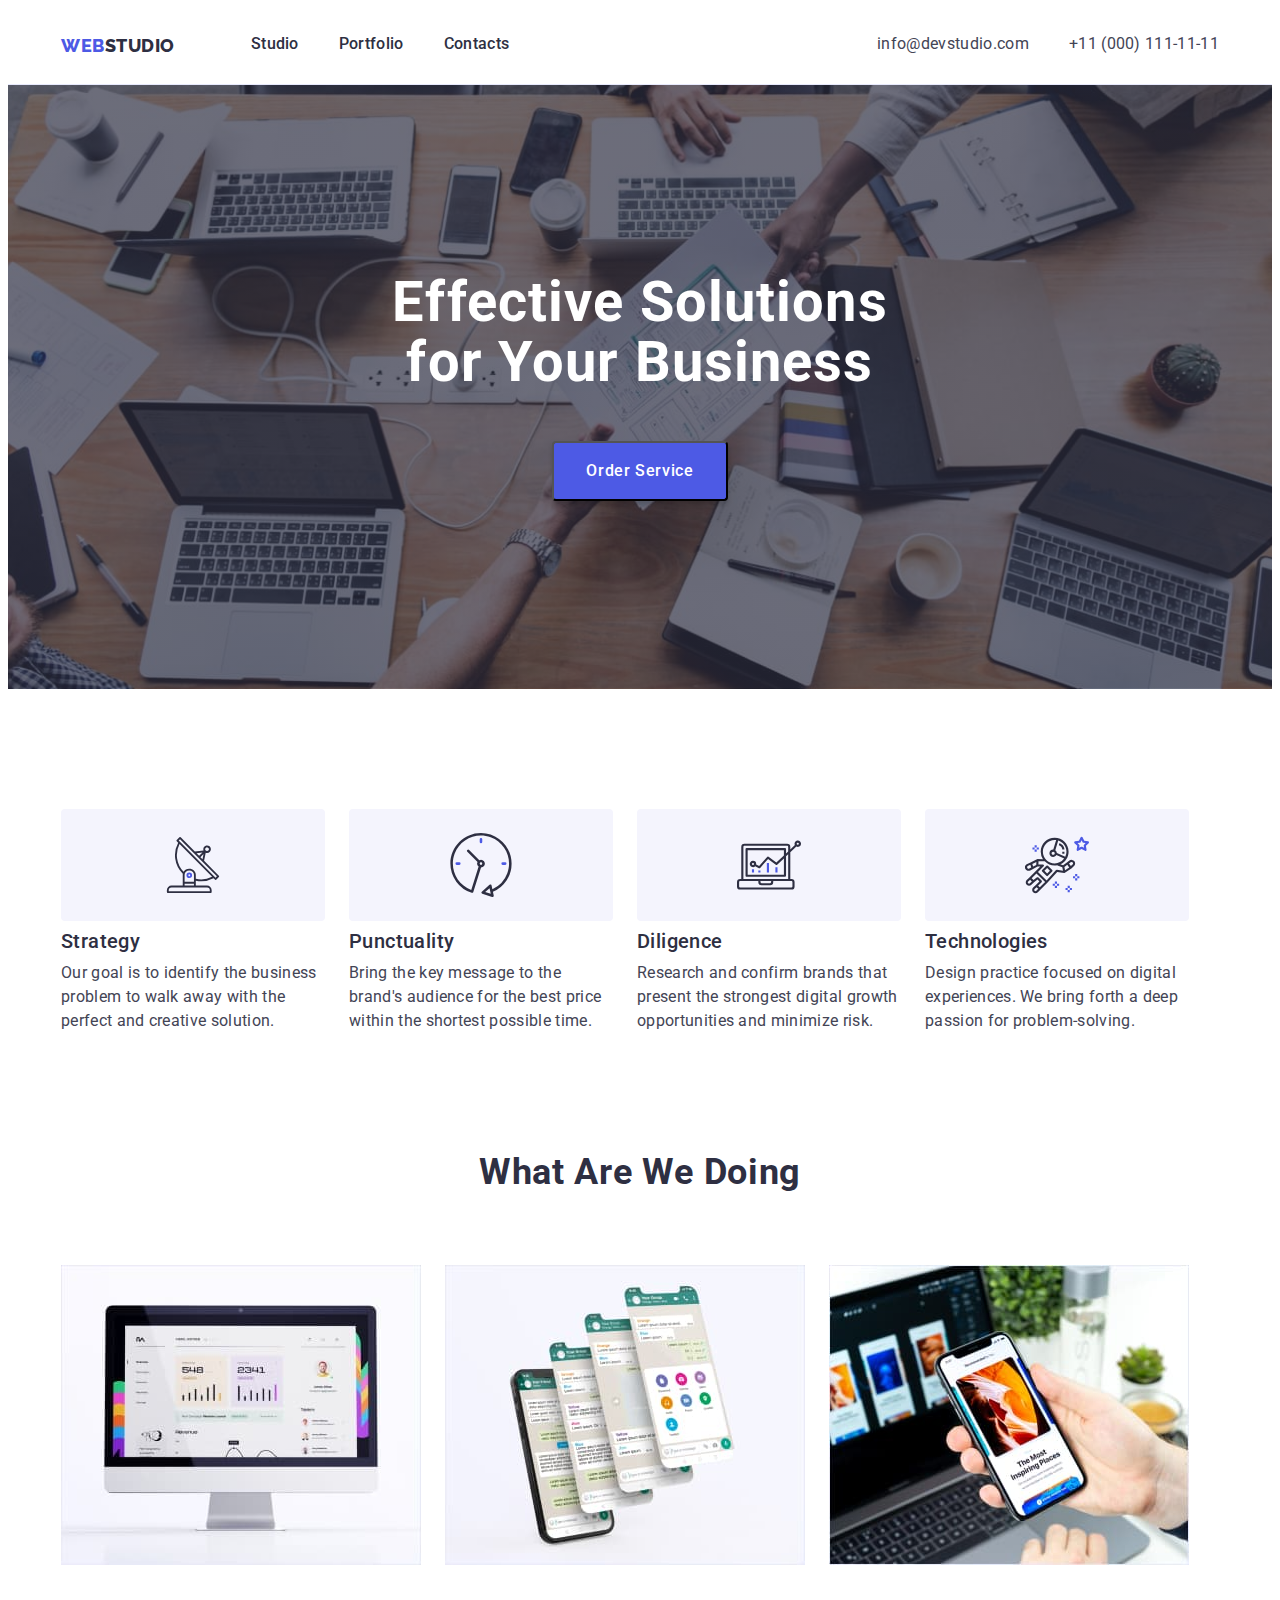
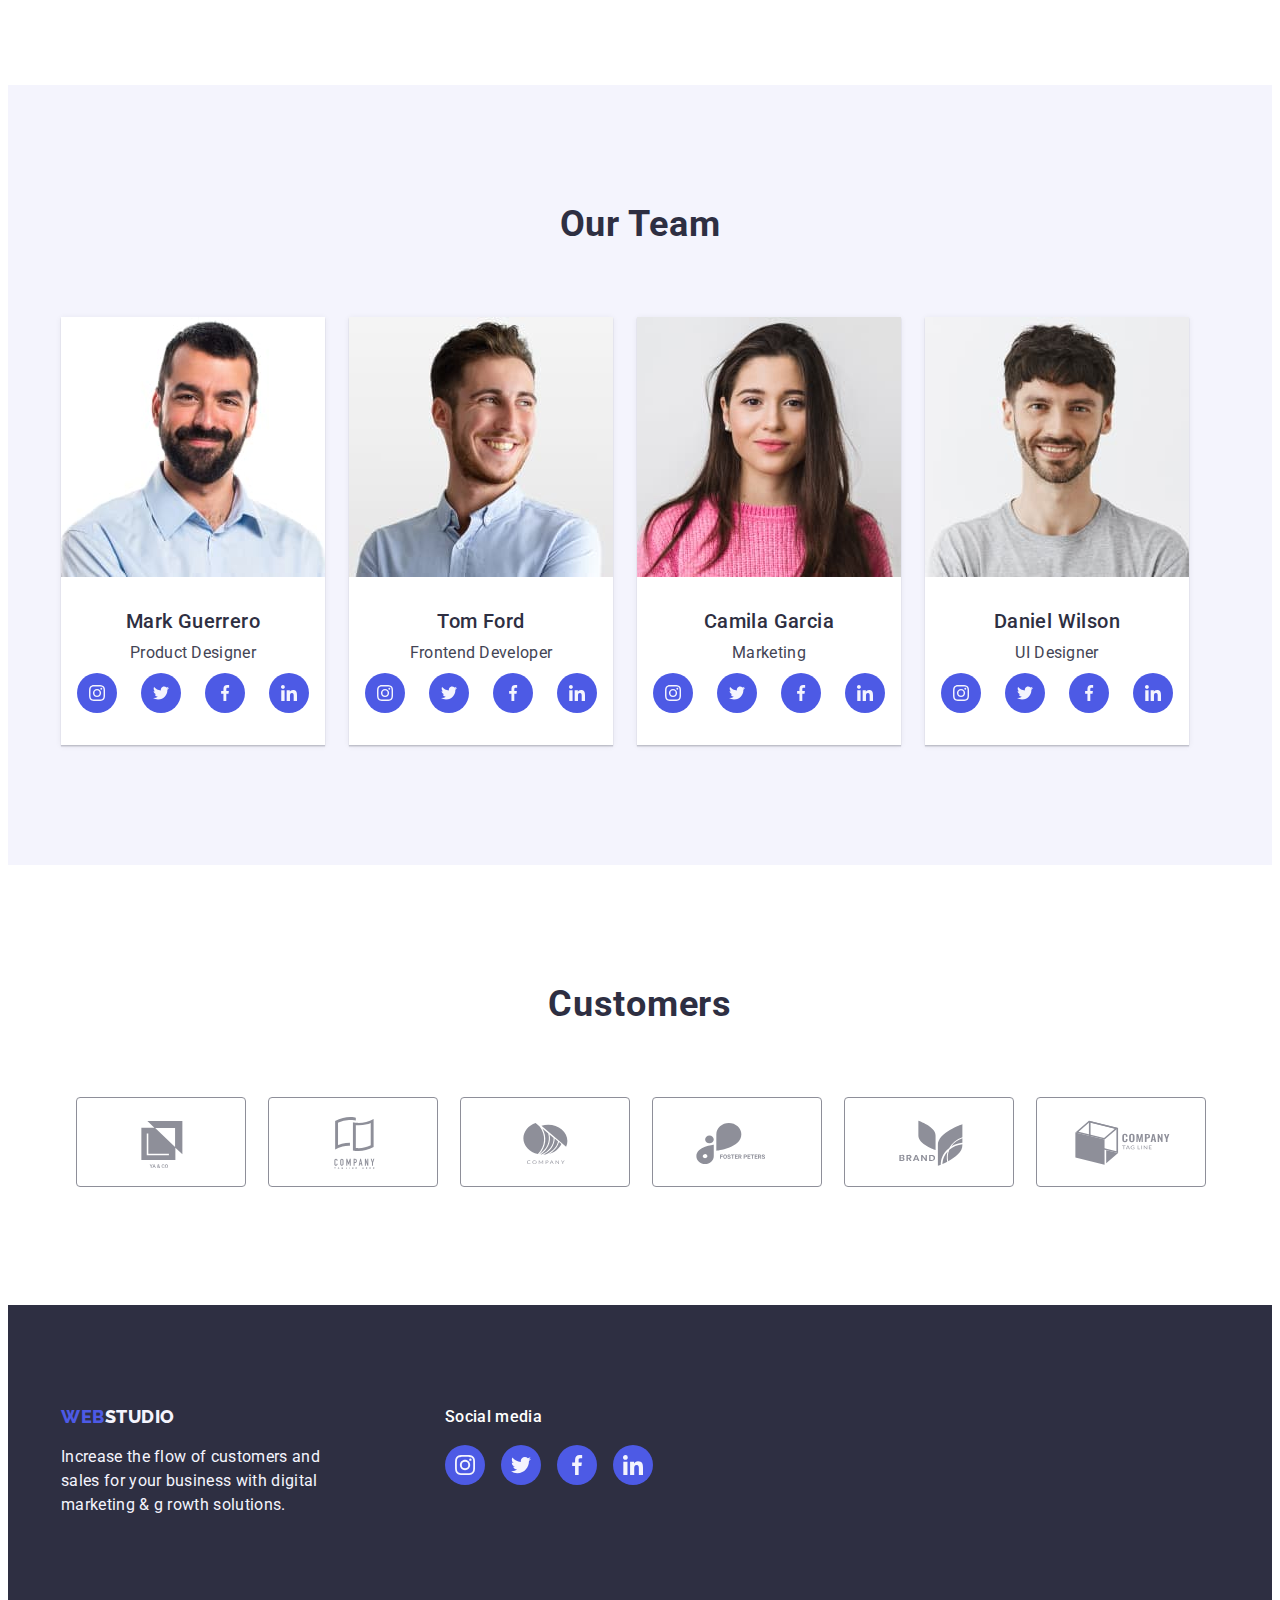
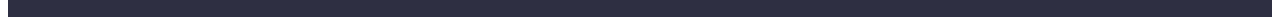
==== index.html @ cb0e9f23 "Initial commit" ====
<!DOCTYPE html>
<html lang="en">
  <head>
    <meta charset="UTF-8" />
    <meta http-equiv="X-UA-Compatible" content="IE=edge" />
    <meta name="viewport" content="width=device-width, initial-scale=1.0" />
    <title>WebStudio</title>
    <link rel="preconnect" href="https://fonts.googleapis.com" />
    <link rel="preconnect" href="https://fonts.gstatic.com" crossorigin />
    <link
      href="https://fonts.googleapis.com/css2?family=Raleway:wght@800&family=Roboto:wght@400;500;700;900&display=swap"
      rel="stylesheet"
    />
    <link
      rel="stylesheet"
      href="https://cdnjs.cloudflare.com/ajax/libs/modern-normalize/1.1.0/modern-normalize.min.css"
      integrity="sha512-wpPYUAdjBVSE4KJnH1VR1HeZfpl1ub8YT/NKx4PuQ5NmX2tKuGu6U/JRp5y+Y8XG2tV+wKQpNHVUX03MfMFn9Q=="
      crossorigin="anonymous"
      referrerpolicy="no-referrer"
    />
    <link rel="stylesheet" href="./css/styles.css" />
  </head>
  <body>
    <!------------------- HEADER ------------------------>

    <header class="header">
      <div class="container header-container">
        <nav class="list header-navigation">
          <a class="logo link header-logo"
            >WEB<span class="header-studio">Studio</span></a
          >
          <ul class="header-list list">
            <li class="header-item">
              <a class="header-link link active-page" href="./index.html"
                >Studio</a
              >
            </li>
            <li class="header-item">
              <a class="header-link link" href="./portfolio.html">Portfolio</a>
            </li>
            <li class="header-item">
              <a class="header-link link" href="">Contacts</a>
            </li>
          </ul>
        </nav>
        <address class="adress">
          <ul class="list header-list">
            <li class="header-item">
              <a class="contact link" href="mailto:info@devstudio.com"
                >info@devstudio.com</a
              >
            </li>
            <li class="header-item">
              <a class="contact link" href="tel:+110001111111"
                >+11 (000) 111-11-11</a
              >
            </li>
          </ul>
        </address>
      </div>
    </header>

    <main>
      <!------------- HERO --------------->

      <section class="hero">
        <div class="container">
          <h1 class="title">Effective Solutions for Your Business</h1>
          <button class="hero-button button" type="button">
            Order Service
          </button>
        </div>
      </section>

      <!------------- WE CAN --------------->

      <section class="section">
        <div class="container">
          <h2 hidden class="we-can">we can</h2>
          <ul class="list section-item">
            <li class="block">
              <div class="icon-box">
                <svg class="icon" width="64px" height="64px">
                  <use href="./images/symbols.svg#icon-antenna"></use>
                </svg>
              </div>
              <h3 class="section-title">Strategy</h3>
              <p class="section-text">
                Our goal is to identify the business problem to walk away with
                the perfect and creative solution.
              </p>
            </li>
            <li class="block">
              <div class="icon-box">
                <svg class="advantages-icon" width="64px" height="64px">
                  <use href="./images/symbols.svg#icon-clock"></use>
                </svg>
              </div>
              <h3 class="section-title">Punctuality</h3>
              <p class="section-text">
                Bring the key message to the brand's audience for the best price
                within the shortest possible time.
              </p>
            </li>
            <li class="block">
              <div class="icon-box">
                <svg class="advantages-icon" width="64px" height="64px">
                  <use href="./images/symbols.svg#icon-diagram"></use>
                </svg>
              </div>
              <h3 class="section-title">Diligence</h3>
              <p class="section-text">
                Research and confirm brands that present the strongest digital
                growth opportunities and minimize risk.
              </p>
            </li>
            <li class="block">
              <div class="icon-box">
                <svg class="advantages-icon" width="64px" height="64px">
                  <use href="./images/symbols.svg#icon-astronaut"></use>
                </svg>
              </div>
              <h3 class="section-title">Technologies</h3>
              <p class="section-text">
                Design practice focused on digital experiences. We bring forth a
                deep passion for problem-solving.
              </p>
            </li>
          </ul>
        </div>
      </section>

      <!------------- ACTIVITY --------------->

      <section class="acttivity-size">
        <div class="container">
          <h2 class="description">What are we doing</h2>
          <ul class="list activity">
            <li>
              <img src="./images/img_1.jpg" alt="pic1" />
            </li>
            <li>
              <img src="./images/img_2.jpg" alt="pic2" />
            </li>
            <li>
              <img src="./images/img_3.jpg" alt="pic3" />
            </li>
          </ul>
        </div>
      </section>

      <!------------- OUR TEAM --------------->

      <section class="our-team section">
        <div class="container">
          <h2 class="description">Our Team</h2>
          <ul class="list team-item">
            <li class="window">
              <img
                src="./images/img-1.jpg"
                alt="marc"
                width="264"
                height="260"
              />
              <div class="options">
                <h3 class="person">Mark Guerrero</h3>
                <p class="position">Product Designer</p>
                <ul class="team-soc-list list">
                  <li class="team-soc-item">
                    <a class="team-soc-link link" href>
                      <svg class="team-soc-icon" width="16" height="16">
                        <use href="./images/icons.svg#icon-instagram"></use>
                      </svg>
                    </a>
                  </li>
                  <li class="team-soc-item">
                    <a class="team-soc-link link" href>
                      <svg class="team-soc-icon" width="16px" height="16px">
                        <use href="./images/icons.svg#icon-twitter"></use>
                      </svg>
                    </a>
                  </li>
                  <li class="team-soc-item">
                    <a class="team-soc-link link" href>
                      <svg class="team-soc-icon" width="16px" height="16px">
                        <use href="./images/icons.svg#icon-facebook"></use>
                      </svg>
                    </a>
                  </li>
                  <li class="team-soc-item">
                    <a class="team-soc-link link" href>
                      <svg class="team-soc-icon" width="16px" height="16px">
                        <use href="./images/icons.svg#icon-linkedin"></use></svg
                    ></a>
                  </li>
                </ul>
              </div>
            </li>
            <li class="window">
              <img
                src="./images/img-2.jpg"
                alt="tom"
                width="264"
                height="260"
              />
              <div class="options">
                <h3 class="person">Tom Ford</h3>
                <p class="position">Frontend Developer</p>
                <ul class="team-soc-list list">
                  <li class="team-soc-item">
                    <a class="team-soc-link link" href>
                      <svg class="team-soc-icon" width="16" height="16">
                        <use href="./images/icons.svg#icon-instagram"></use>
                      </svg>
                    </a>
                  </li>
                  <li class="team-soc-item">
                    <a class="team-soc-link link" href>
                      <svg class="team-soc-icon" width="16px" height="16px">
                        <use href="./images/icons.svg#icon-twitter"></use>
                      </svg>
                    </a>
                  </li>
                  <li class="team-soc-item">
                    <a class="team-soc-link link" href>
                      <svg class="team-soc-icon" width="16px" height="16px">
                        <use href="./images/icons.svg#icon-facebook"></use>
                      </svg>
                    </a>
                  </li>
                  <li class="team-soc-item">
                    <a class="team-soc-link link" href>
                      <svg class="team-soc-icon" width="16px" height="16px">
                        <use href="./images/icons.svg#icon-linkedin"></use></svg
                    ></a>
                  </li>
                </ul>
              </div>
            </li>
            <li class="window">
              <img
                src="./images/img-3.jpg"
                alt="camila"
                width="264"
                height="260"
              />
              <div class="options">
                <h3 class="person">Camila Garcia</h3>
                <p class="position">Marketing</p>
                <ul class="team-soc-list list">
                  <li class="team-soc-item">
                    <a class="team-soc-link link" href>
                      <svg class="team-soc-icon" width="16" height="16">
                        <use href="./images/icons.svg#icon-instagram"></use>
                      </svg>
                    </a>
                  </li>
                  <li class="team-soc-item">
                    <a class="team-soc-link link" href>
                      <svg class="team-soc-icon" width="16px" height="16px">
                        <use href="./images/icons.svg#icon-twitter"></use>
                      </svg>
                    </a>
                  </li>
                  <li class="team-soc-item">
                    <a class="team-soc-link link" href>
                      <svg class="team-soc-icon" width="16px" height="16px">
                        <use href="./images/icons.svg#icon-facebook"></use>
                      </svg>
                    </a>
                  </li>
                  <li class="team-soc-item">
                    <a class="team-soc-link link" href>
                      <svg class="team-soc-icon" width="16px" height="16px">
                        <use href="./images/icons.svg#icon-linkedin"></use></svg
                    ></a>
                  </li>
                </ul>
              </div>
            </li>
            <li class="window">
              <img
                src="./images/img-4.jpg"
                alt="daniel"
                width="264"
                height="260"
              />
              <div class="options">
                <h3 class="person">Daniel Wilson</h3>
                <p class="position">UI Designer</p>
                <ul class="team-soc-list list">
                  <li class="team-soc-item">
                    <a class="team-soc-link link" href>
                      <svg class="team-soc-icon" width="16" height="16">
                        <use href="./images/icons.svg#icon-instagram"></use>
                      </svg>
                    </a>
                  </li>
                  <li class="team-soc-item">
                    <a class="team-soc-link link" href>
                      <svg class="team-soc-icon" width="16px" height="16px">
                        <use href="./images/icons.svg#icon-twitter"></use>
                      </svg>
                    </a>
                  </li>
                  <li class="team-soc-item">
                    <a class="team-soc-link link" href>
                      <svg class="team-soc-icon" width="16px" height="16px">
                        <use href="./images/icons.svg#icon-facebook"></use>
                      </svg>
                    </a>
                  </li>
                  <li class="team-soc-item">
                    <a class="team-soc-link link" href>
                      <svg class="team-soc-icon" width="16px" height="16px">
                        <use href="./images/icons.svg#icon-linkedin"></use></svg
                    ></a>
                  </li>
                </ul>
              </div>
            </li>
          </ul>
        </div>
      </section>

      <!------------- CUSTOMERS --------------->

      <section class="section">
        <div class="container">
          <h2 class="description">Customers</h2>
          <ul class="list customers-list">
            <li class="customers-item">
              <a href="" class="customers-link link">
                <svg class="icon" width="64px" height="64px">
                  <use href="./images/logos.svg#icon-logo-1"></use></svg
              ></a>
            </li>
            <li class="customers-item">
              <a href="" class="customers-link link">
                <svg class="icon" width="64px" height="64px">
                  <use href="./images/logos.svg#icon-logo-2"></use></svg
              ></a>
            </li>
            <li class="customers-item">
              <a href="" class="customers-link link">
                <svg class="icon" width="64px" height="64px">
                  <use href="./images/logos.svg#icon-logo-3"></use></svg
              ></a>
            </li>
            <li class="customers-item">
              <a href="" class="customers-link link">
                <svg class="icon" width="64px" height="64px">
                  <use href="./images/logos.svg#icon-logo-4"></use></svg
              ></a>
            </li>
            <li class="customers-item">
              <a href="" class="customers-link link">
                <svg class="icon" width="64px" height="64px">
                  <use href="./images/logos.svg#icon-logo-5"></use></svg
              ></a>
            </li>
            <li class="customers-item">
              <a href="" class="customers-link link">
                <svg class="icon" width="64px" height="64px">
                  <use href="./images/logos.svg#icon-logo-6"></use></svg
              ></a>
            </li>
          </ul>
        </div>
      </section>
    </main>

    <!------------- FOOTER --------------->

    <footer class="footer-section">
      <div class="container footer-wrap">
        <div class="footer-box">
          <a class="logo link" href="./index.html">
            WEB<span class="footer-studio">Studio</span>
          </a>
          <p class="footer-description">
            Increase the flow of customers and sales for your business with
            digital marketing & g rowth solutions.
          </p>
        </div>
        <div class="soc-media">
          <h3 class="social">Social media</h3>
          <ul class="footer-soc-list list">
            <li class="team-soc-item">
              <a class="team-soc-link footer-icon link" href>
                <svg class="team-soc-icon" width="20px" height="20px">
                  <use href="./images/icons.svg#icon-instagram"></use>
                </svg>
              </a>
            </li>
            <li class="team-soc-item">
              <a class="team-soc-link footer-icon link" href>
                <svg class="team-soc-icon" width="20px" height="20px">
                  <use href="./images/icons.svg#icon-twitter"></use>
                </svg>
              </a>
            </li>
            <li class="team-soc-item">
              <a class="team-soc-link footer-icon link" href>
                <svg class="team-soc-icon" width="20px" height="20px">
                  <use href="./images/icons.svg#icon-facebook"></use>
                </svg>
              </a>
            </li>
            <li class="team-soc-item">
              <a class="team-soc-link footer-icon link" href>
                <svg class="team-soc-icon" width="20px" height="20px">
                  <use href="./images/icons.svg#icon-linkedin"></use></svg
              ></a>
            </li>
          </ul>
        </div>
      </div>
    </footer>
  </body>
</html>
---- css/styles.css ----
:root {
  --main-title-color: #2e2f42;
  --second-title-color: #ffffff;
  --main-logo: #4d5ae5;
  --studio-header: #2e2f42;
  --studio-footer: #f4f4fd;
  --list: #434455;
  --card-gap: 24px;
}

p,
h1,
h2,
h3,
h4,
h5,
h6 {
  margin: 0;
}
ul {
  margin: 0;
  padding-left: 0;
}
img {
  display: block;
}

body {
  font-family: "Roboto", sans-serif;
  color: #434455;
  background-color: #ffffff;
}

.list {
  list-style: none;
}

.link {
  text-decoration: none;
}

.container {
  max-width: 1158px;
  padding: 0 15px;
  margin: 0 auto;
}

.section {
  padding-top: 120px;
  padding-bottom: 120px;
}

.description {
  font-size: 36px;
  line-height: 1.11;
  text-align: center;
  letter-spacing: 0.02em;
  text-transform: capitalize;
  color: var(--main-title-color);
  margin-bottom: 72px;
}

/* ---------------LOGO------------------ */

.logo {
  font-family: "Raleway", sans-serif;
  font-style: normal;
  font-weight: 800;
  font-size: 18px;
  line-height: 1.17;
  display: flex;
  align-items: center;
  letter-spacing: 0.03em;
  text-transform: uppercase;
  color: var(--main-logo);
  cursor: pointer;
}

.header-logo {
  margin-right: 76px;
}

.header-studio {
  color: var(--studio-header);
}
.footer-studio {
  color: #f4f4fd;
  line-height: 1.33;
}

/* ---------------HEADER------------------ */

.header {
  padding-top: 24px;
  padding-bottom: 24px;
  margin-left: auto;
  margin-right: auto;
  border-bottom: 1px solid #e7e9fc;
}
.header-item {
  font-size: 16px;
  line-height: 1.5;
  letter-spacing: 0.02em;
}

.header-link {
  font-weight: 500;
  color: var(--main-title-color);
}
.header-link:hover,
.header-link:focus {
  color: #404bbf;
  cursor: pointer;
}
.header-link::after {
  content: "";
  display: block;

  height: 4px;
  border-radius: 2px;
  background-color: transparent;
}
.adress {
  font-style: normal;
}
.contact {
  color: var(--list);
}
.contact:hover,
.contact:focus {
  color: #404bbf;
  cursor: pointer;
}
.header-container {
  display: flex;
  /* position: relative;
  left: 0;
  top: 1px; */
}

.header-list {
  display: flex;
  gap: 40px;
}

.header-navigation {
  display: flex;
  align-items: center;
  margin-right: auto;
}

/* ---------------HERO------------------ */

.hero {
  background: #2e2f42;
  background-image: linear-gradient(
      rgba(46, 47, 66, 0.7),
      rgba(46, 47, 66, 0.7)
    ),
    url(../images/hero-bg.jpg);
  background-size: cover;
  background-position: center;
  background-repeat: no-repeat;
  text-align: center;
  max-width: 1440px;
  padding: 188px 0;
  margin-left: auto;
  margin-right: auto;
}

.title {
  font-size: 56px;
  line-height: 1.07;
  text-align: center;
  letter-spacing: 0.02em;
  color: var(--second-title-color);
  width: 496px;
  margin-bottom: 48px;
  margin-left: auto;
  margin-right: auto;
}
.hero-button {
  min-width: 169px;
  min-height: 56px;
  padding: 16px 32px;
  font-family: inherit;

  font-weight: 500;
  font-style: normal;
  font-size: 16px;
  line-height: 1.5;
  text-align: center;
  display: block;
  letter-spacing: 0.04em;
  color: var(--second-title-color);
  background-color: #4d5ae5;
  box-shadow: 0px 4px 4px rgba(0, 0, 0, 0.15);
  border-radius: 4px;
  margin: 0 auto;
}
.button:hover,
.button:focus {
  background-color: #404bbf;
  cursor: pointer;
}

/* ---------------WE CAN------------------ */
.icon-box {
  display: flex;
  align-items: center;
  justify-content: center;
  height: 112px;
  background: #f4f4fd;
  border-radius: 4px;
  margin-bottom: 8px;
}
.section-title {
  font-weight: 500;
  font-size: 20px;
  line-height: 1.2;
  letter-spacing: 0.02em;
  color: var(--main-title-color);
  margin-bottom: 8px;
}
.section-text {
  font-size: 16px;
  line-height: 1.5;
  letter-spacing: 0.02em;
  color: #434455;
}
.block {
  width: 264px;
  flex-basis: culc((100% / 4 - 72));
  margin-right: 24px;
}
.section-item {
  display: flex;
}
.section-item:last-child {
  margin-right: -24px;
}

/* ---------------ACTIVITY------------------ */

.activity {
  display: flex;
  gap: 24px;
}
.activity:last-child {
  margin-right: -24px;
}
.acttivity-size {
  padding-bottom: 120px;
}

/* ---------------OUR TEAM------------------ */

.our-team {
  background-color: #f4f4fd;
}
.team-item {
  display: flex;
  gap: 24px;
}
.window {
  background-color: #ffffff;
  box-shadow: 0px 1px 6px rgba(46, 47, 66, 0.08),
    0px 1px 1px rgba(46, 47, 66, 0.16), 0px 2px 1px rgba(46, 47, 66, 0.08);
}
.window:last-child {
  margin-right: -24px;
}
.options {
  padding: 32px 16px;
}
.team-soc-list {
  display: flex;
  justify-content: center;
  gap: 24px;
}

.team-soc-item {
  width: 40px;
  height: 40px;
}
.team-soc-link:focus,
.team-soc-link:hover {
  background-color: #404bbf;
}
.team-soc-link {
  width: 100%;
  height: 100%;
  border-radius: 50%;
  background-color: #4d5ae5;
  display: flex;
  align-items: center;
  justify-content: center;
}
.team-soc-icon {
  fill: #f4f4fd;
}
.person {
  font-weight: 500;
  font-size: 20px;
  line-height: 1.2;
  letter-spacing: 0.02em;
  color: var(--main-title-color);
  text-align: center;
  margin-bottom: 8px;
}
.position {
  font-size: 16px;
  line-height: 1.5;
  letter-spacing: 0.02em;
  color: #434455;
  text-align: center;
  margin-bottom: 8px;
}

/* ---------------CUSTOMERS------------------ */

.customers-list {
  display: flex;
  justify-content: center;
  gap: 24px;
}
.customers-item {
  width: 168px;
  height: 88px;
  text-align: -webkit-match-parent;
}
.customers-link {
  width: 100%;
  height: 100%;
  display: flex;
  justify-content: center;
  align-items: center;
  color: 8e8F99;
  border: 1px solid #8e8f99;
  border-radius: 4px;
}
.icon {
  width: 104px;
  height: 56px;
  fill: #8e8f99;
}

.customers-link:hover > .icon,
.customers-link:focus > .icon {
  fill: rgba(64, 75, 191, 1);
}
.customers-link:hover,
.customers-link:focus {
  border: 1px solid rgba(64, 75, 191, 1);
}
/* box-shadow: 0px 4px 4px 0px rgba(0, 0, 0, 0.25);
 */

/* ---------------FOOTER------------------ */
.footer-section {
  background: var(--main-title-color);
}
.footer-wrap {
  display: flex;
}
.footer-box {
  padding-top: 100px;
  padding-bottom: 100px;
  margin-right: 120px;
}
.footer-description {
  font-size: 16px;
  line-height: 1.5;
  letter-spacing: 0.02em;
  color: var(--studio-footer);
  width: 264px;
  margin-top: 16px;
}
.social {
  font-weight: 500;
  font-size: 16px;
  line-height: 1.5;
  letter-spacing: 0.02em;
  color: #ffffff;
  margin-bottom: 16px;
}
.soc-media {
  padding-top: 100px;
  padding-bottom: 132px;
}

.footer-soc-list {
  display: flex;
  justify-content: center;
  gap: 16px;
}
.footer-icon:focus,
.footer-icon:hover {
  background-color: #31d0aa;
}

/* -------------PORTFOLIO ------------------*/

.portfolio {
  padding-top: 96px;
  padding-bottom: 120px;
}

/* ---------------FILTERS------------------ */

.main-section-portfolio {
  width: 586px;
  display: flex;
  flex-direction: row;
  align-items: flex-start;
  gap: 24px;

  padding-bottom: 72px;
  margin-right: auto;
  margin-left: auto;
}

.portfolio-button {
  font-family: "Roboto", sans-serif;
  font-weight: 500;
  font-size: 16px;
  line-height: 1.5;
  border: 1px solid rgba(231, 233, 252, 1);
  color: #4d5ae5;
  background-color: #f4f4fd;
  padding: 12px 24px;
  display: flex;
  border-radius: 4px;
}

.portfolio-button:hover,
.portfolio-button:focus {
  color: #ffffff;
  background: #404bbf;
  box-shadow: 0px 3px 1px rgba(0, 0, 0, 0.1), 0px 2px 1px rgba(0, 0, 0, 0.08),
    0px 2px 2px rgba(0, 0, 0, 0.12);
}

/* ---------------OUR SERVICES------------------ */

.content {
  width: 1128px;
  margin-left: auto;
  margin-right: auto;
}

.card-set {
  padding: 0;
  margin: 0;
  list-style: none;

  display: flex;
  flex-wrap: wrap;

  margin-left: -24px;
  margin-top: -48px;
}

.card-set > .card-item {
  flex-basis: culc(100% / 3 - 24px);
  margin-left: 24px;
  margin-top: 48px;
}
.portfolio-link {
  display: block;
}

.portfolio-link:hover,
.portfolio-link:focus {
  box-shadow: 0px 2px 1px 0px rgba(46, 47, 66, 0.08),
    0px 1px 1px 0px rgba(46, 47, 66, 0.16),
    0px 1px 6px 0px rgba(46, 47, 66, 0.08);
}

.card-thumb {
  padding: 32px 16px;
  border: 1px solid #e7e9fc;
  border-top: none;
}

.item {
  font-size: 20px;
  line-height: 1.2;
  letter-spacing: 0.02em;
  color: var(--main-title-color);
  margin-bottom: 8px;
}
.app {
  font-size: 16px;
  line-height: 1.5;
  letter-spacing: 0.02em;
  color: var(--list);
}
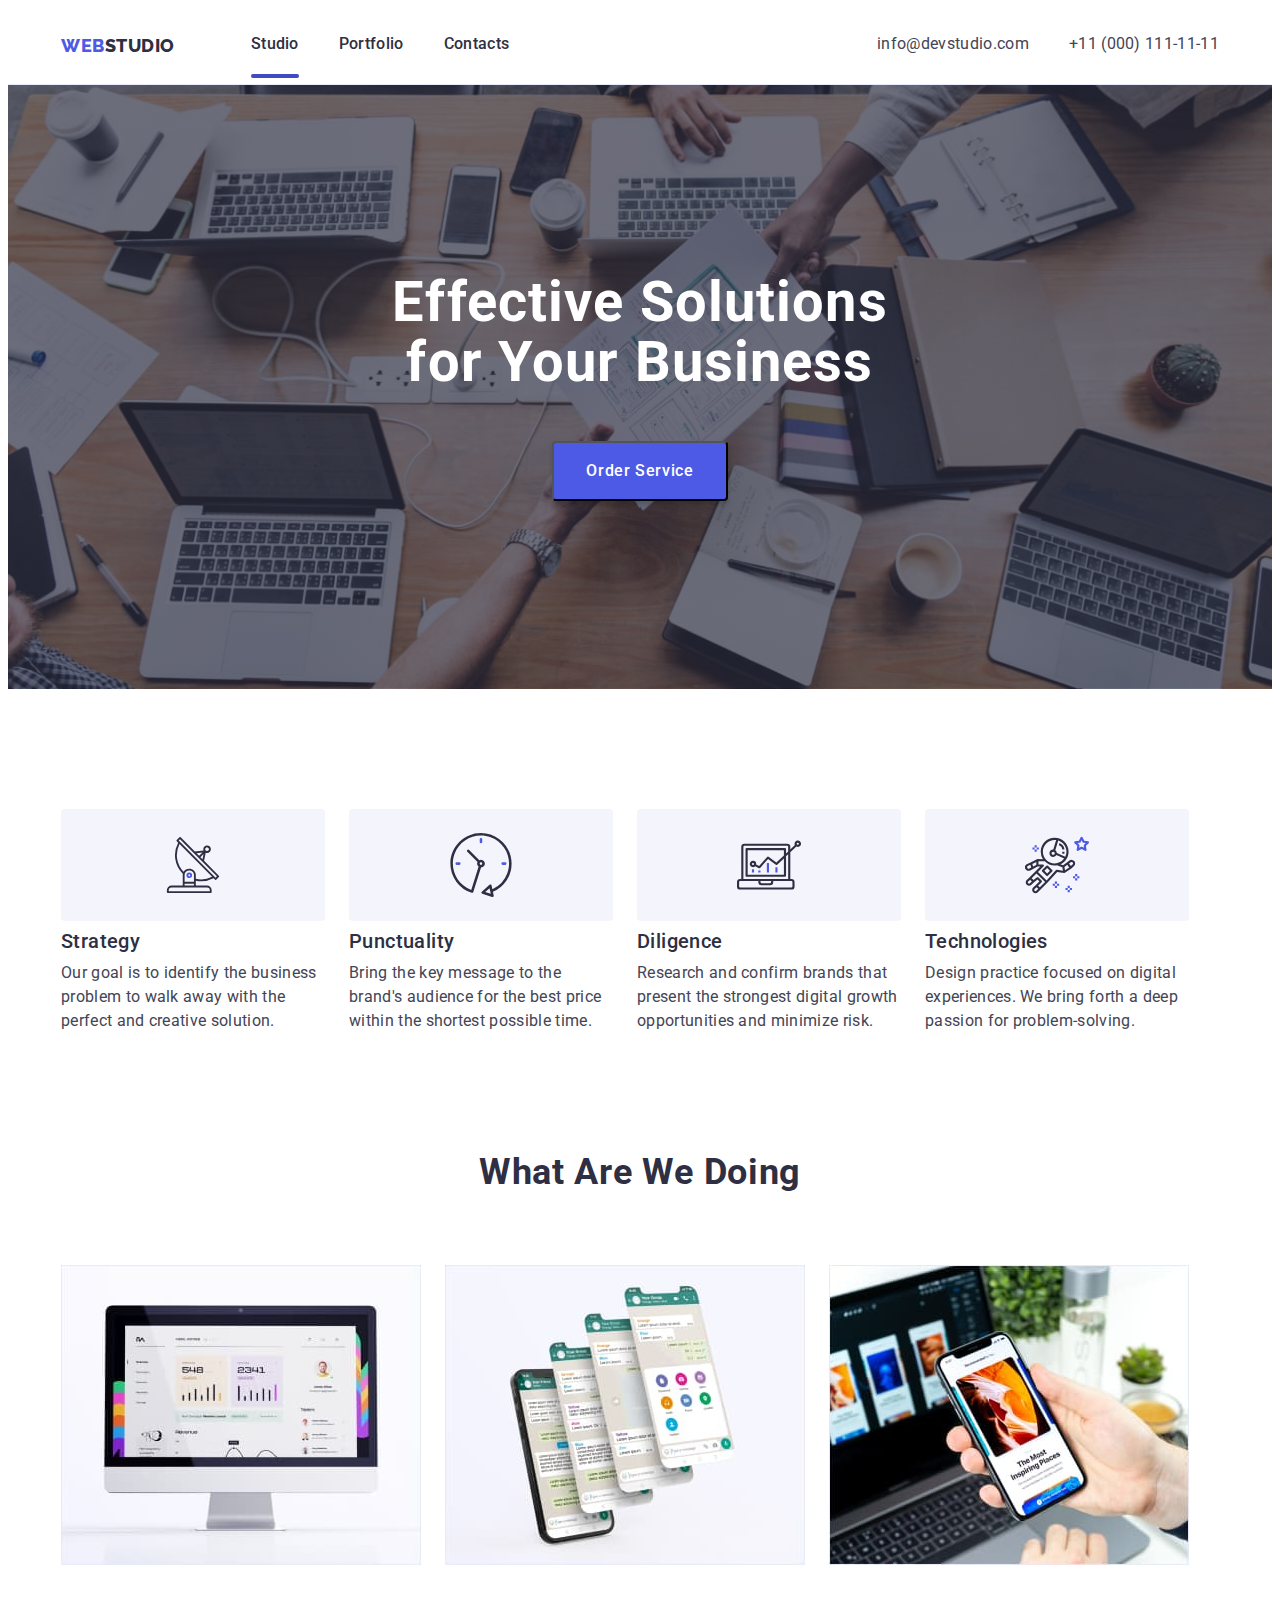
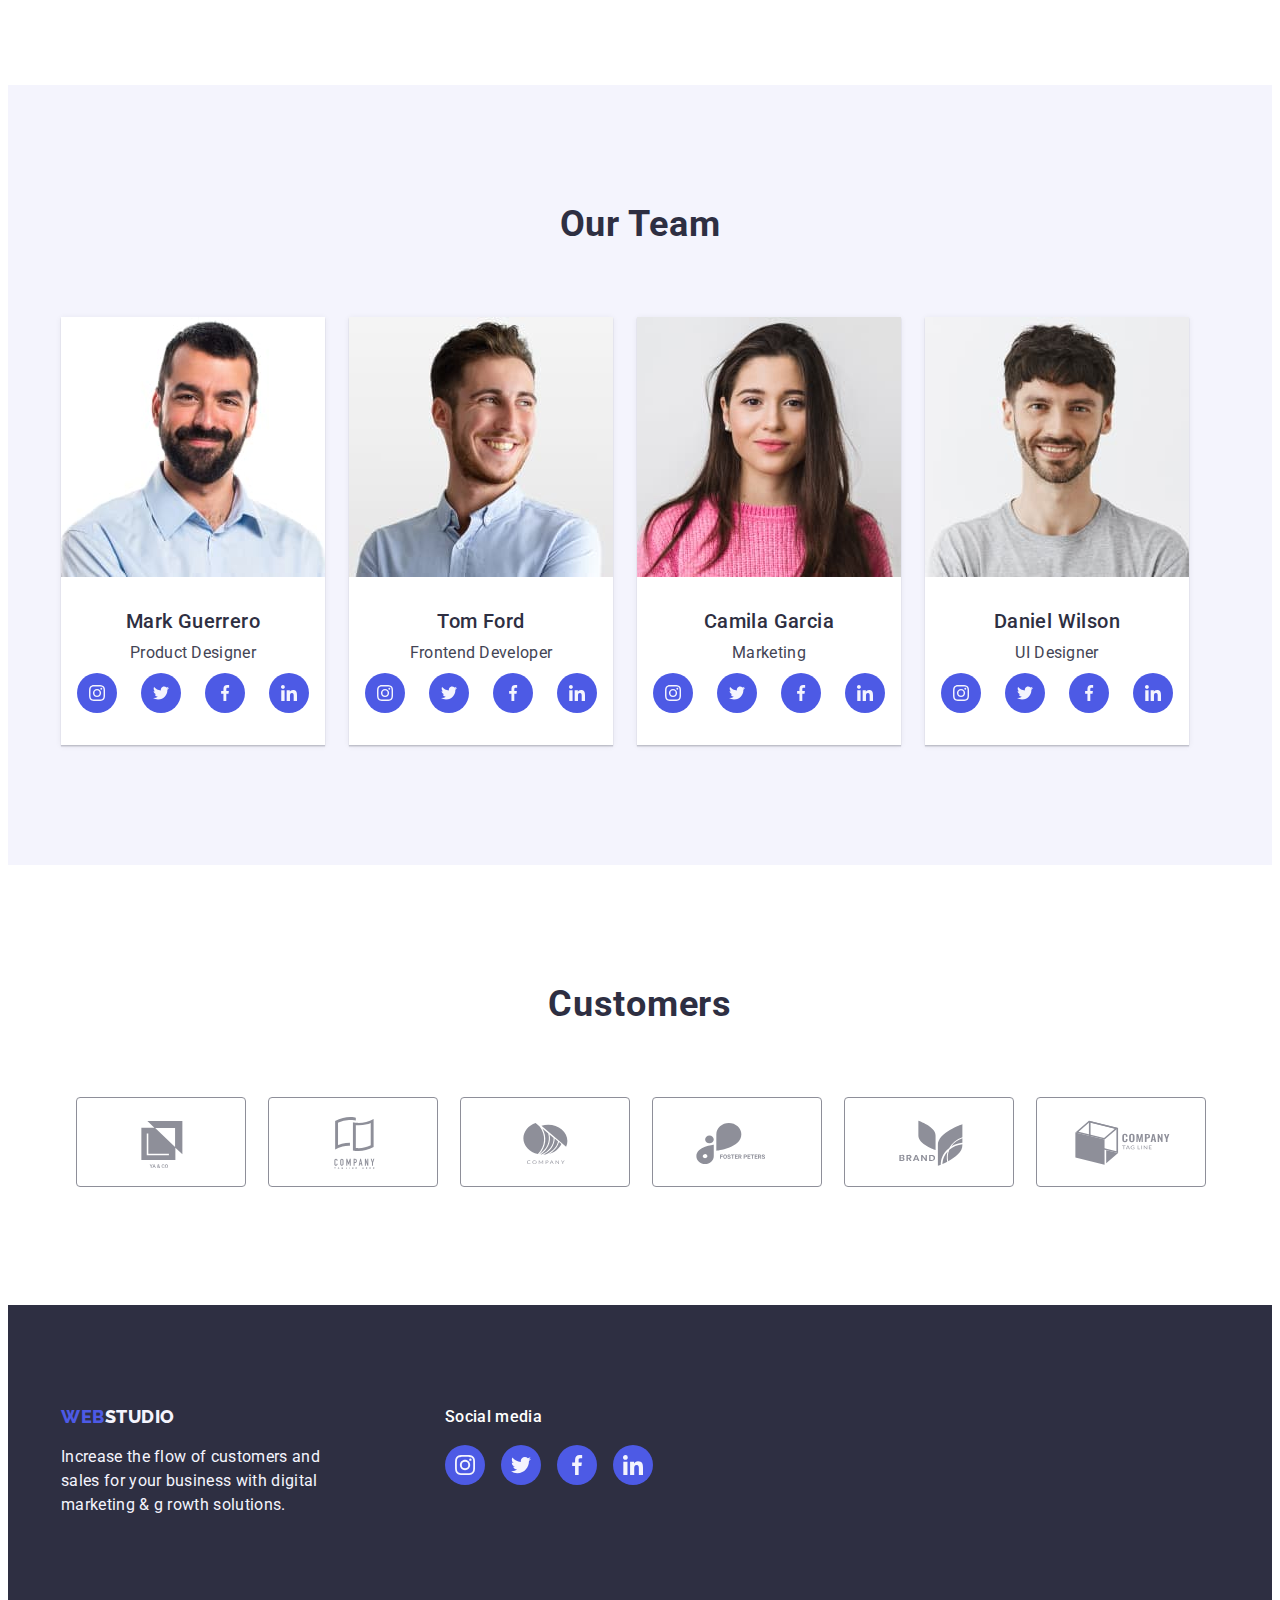
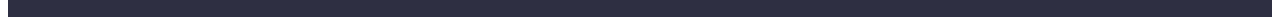
==== commit 35dc298a: "060401" ====
--- a/index.html
+++ b/index.html
@@ -31,9 +31,7 @@
           >
           <ul class="header-list list">
             <li class="header-item">
-              <a class="header-link link active-page" href="./index.html"
-                >Studio</a
-              >
+              <a class="header-link link current" href="./index.html">Studio</a>
             </li>
             <li class="header-item">
               <a class="header-link link" href="./portfolio.html">Portfolio</a>
--- a/css/styles.css
+++ b/css/styles.css
@@ -147,6 +147,25 @@
   display: flex;
   align-items: center;
   margin-right: auto;
+}
+
+.current {
+  position: relative;
+}
+
+.current::after {
+  position: absolute;
+  content: "";
+  display: block;
+  left: 0;
+  bottom: -25px;
+  width: 100%;
+  height: 4px;
+  border-radius: 2px;
+  background-color: transparent;
+}
+.current.header-link::after {
+  background-color: #404bbf;
 }
 
 /* ---------------HERO------------------ */
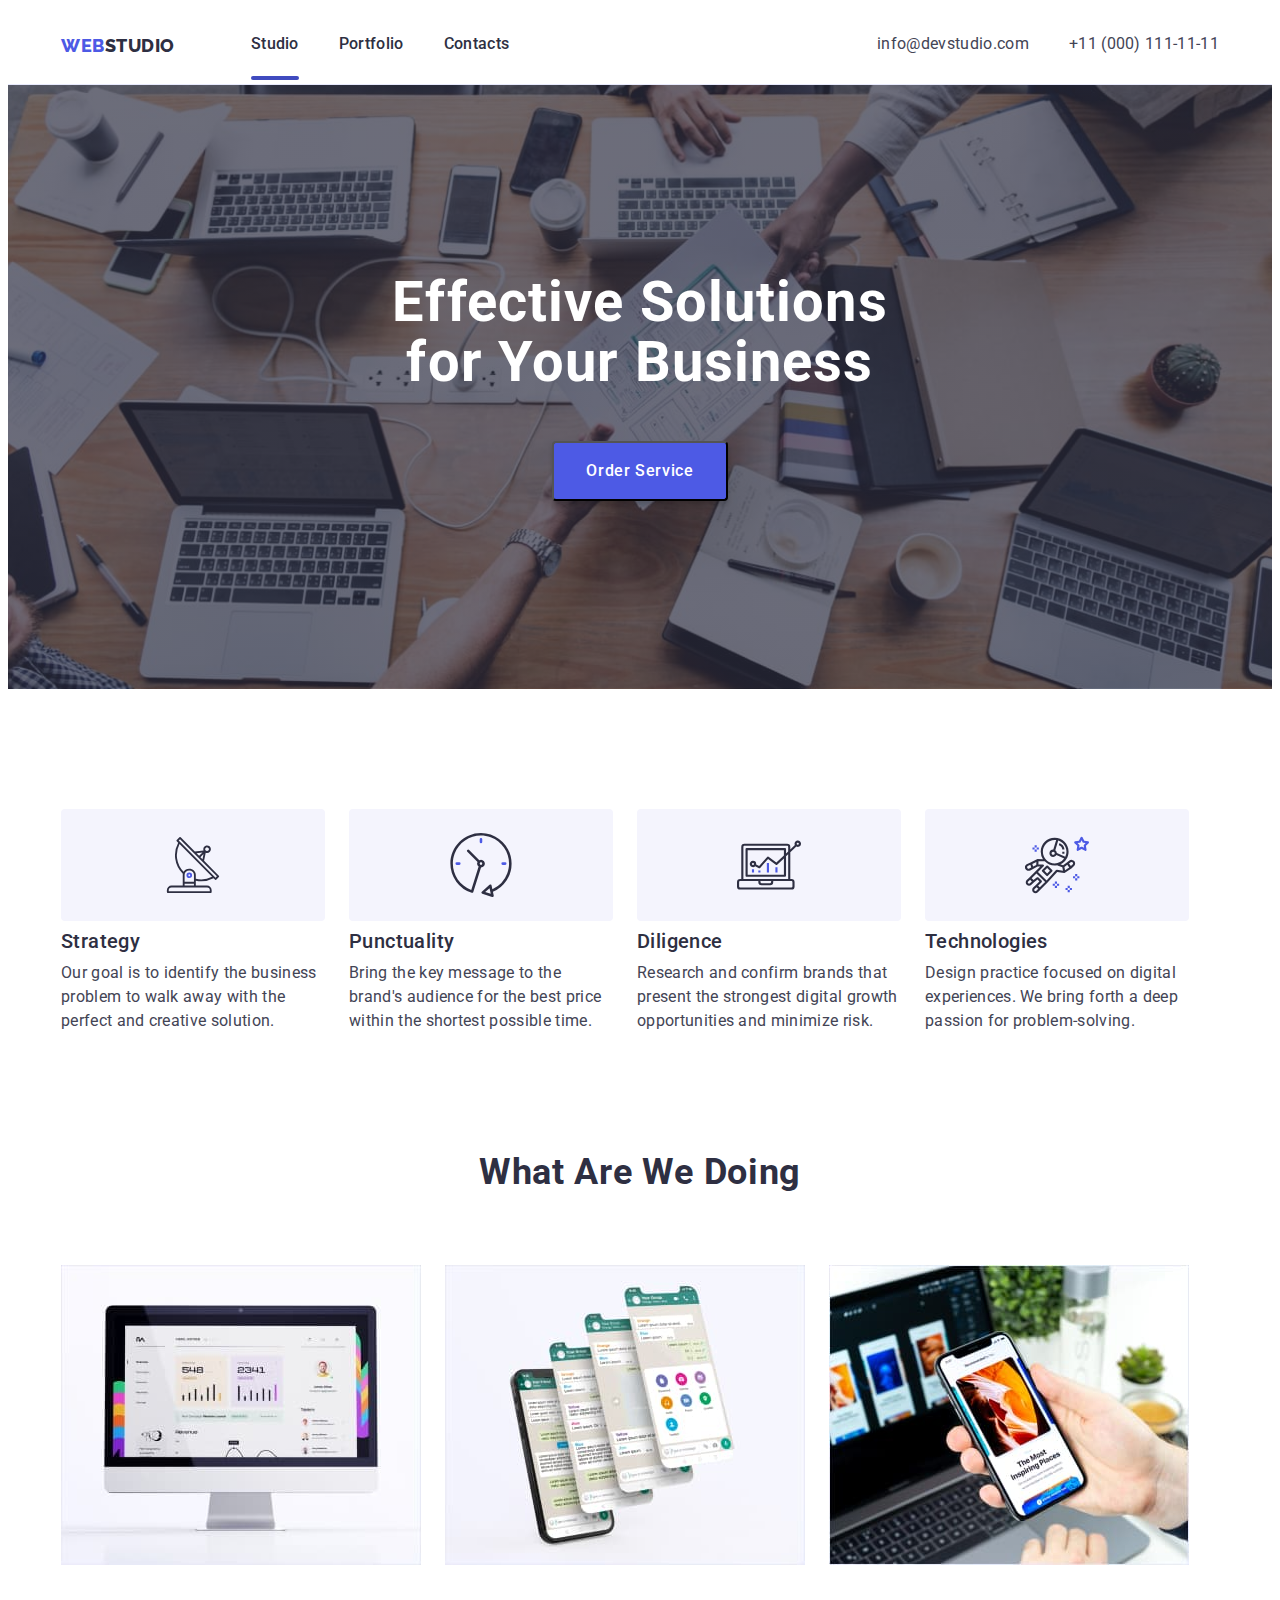
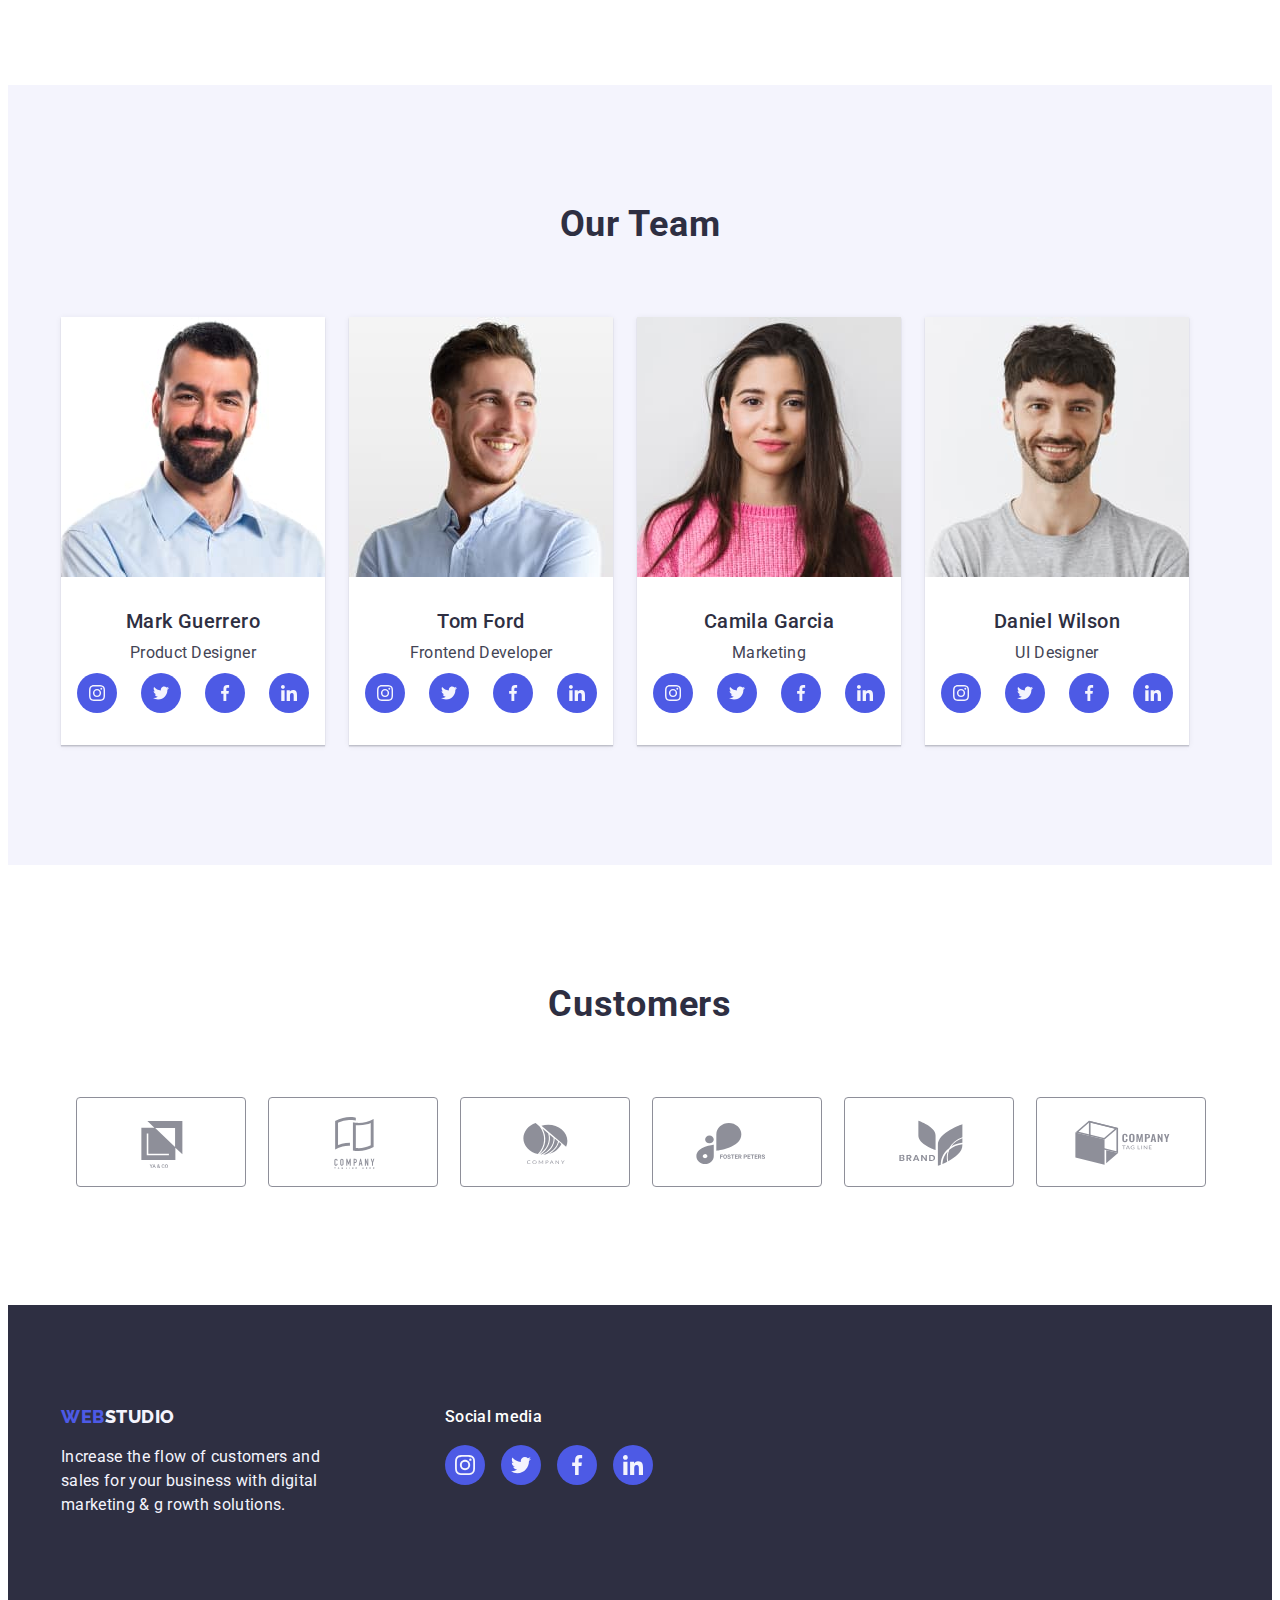
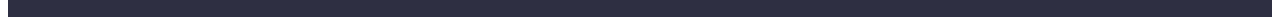
==== commit b1465b2b: "060403" ====
--- a/index.html
+++ b/index.html
@@ -64,7 +64,7 @@
       <section class="hero">
         <div class="container">
           <h1 class="title">Effective Solutions for Your Business</h1>
-          <button class="hero-button button" type="button">
+          <button class="hero-button button" data-modal-open type="button">
             Order Service
           </button>
         </div>
@@ -415,5 +415,16 @@
         </div>
       </div>
     </footer>
+
+    <div class="backdrop is-hidden" data-modal>
+      <div class="modal">
+        <button class="modal-close-btn" type="button" data-modal-close>
+          <svg width="8px" height="8px">
+            <use href="./images/close.svg#icon-close-black-18dp-2-1"></use>
+          </svg>
+        </button>
+      </div>
+    </div>
+    <script src="./js/modal"></script>
   </body>
 </html>
--- a/css/styles.css
+++ b/css/styles.css
@@ -158,7 +158,7 @@
   content: "";
   display: block;
   left: 0;
-  bottom: -25px;
+  bottom: -27px;
   width: 100%;
   height: 4px;
   border-radius: 2px;
@@ -375,49 +375,6 @@
 /* box-shadow: 0px 4px 4px 0px rgba(0, 0, 0, 0.25);
  */
 
-/* ---------------FOOTER------------------ */
-.footer-section {
-  background: var(--main-title-color);
-}
-.footer-wrap {
-  display: flex;
-}
-.footer-box {
-  padding-top: 100px;
-  padding-bottom: 100px;
-  margin-right: 120px;
-}
-.footer-description {
-  font-size: 16px;
-  line-height: 1.5;
-  letter-spacing: 0.02em;
-  color: var(--studio-footer);
-  width: 264px;
-  margin-top: 16px;
-}
-.social {
-  font-weight: 500;
-  font-size: 16px;
-  line-height: 1.5;
-  letter-spacing: 0.02em;
-  color: #ffffff;
-  margin-bottom: 16px;
-}
-.soc-media {
-  padding-top: 100px;
-  padding-bottom: 132px;
-}
-
-.footer-soc-list {
-  display: flex;
-  justify-content: center;
-  gap: 16px;
-}
-.footer-icon:focus,
-.footer-icon:hover {
-  background-color: #31d0aa;
-}
-
 /* -------------PORTFOLIO ------------------*/
 
 .portfolio {
@@ -467,19 +424,15 @@
   margin-left: auto;
   margin-right: auto;
 }
-
 .card-set {
   padding: 0;
   margin: 0;
   list-style: none;
-
   display: flex;
   flex-wrap: wrap;
-
   margin-left: -24px;
   margin-top: -48px;
 }
-
 .card-set > .card-item {
   flex-basis: culc(100% / 3 - 24px);
   margin-left: 24px;
@@ -488,14 +441,34 @@
 .portfolio-link {
   display: block;
 }
-
 .portfolio-link:hover,
 .portfolio-link:focus {
   box-shadow: 0px 2px 1px 0px rgba(46, 47, 66, 0.08),
     0px 1px 1px 0px rgba(46, 47, 66, 0.16),
     0px 1px 6px 0px rgba(46, 47, 66, 0.08);
 }
-
+.portfolio-link:hover .cover-text,
+.portfolio-link:focus .cover-text {
+  transform: translate(0);
+}
+.portfolio-wrap {
+  position: relative;
+  overflow: hidden;
+}
+.cover-text {
+  position: absolute;
+  top: 0;
+  font-weight: 400;
+  font-size: 16px;
+  line-height: 1.5;
+  letter-spacing: 0.02em;
+  color: #f4f4fd;
+  padding: 40px 32px 164px 32px;
+  background: #4d5ae5;
+  height: 100%;
+  transform: translateY(100%);
+  transition: transform 300ms linear;
+}
 .card-thumb {
   padding: 32px 16px;
   border: 1px solid #e7e9fc;
@@ -515,3 +488,92 @@
   letter-spacing: 0.02em;
   color: var(--list);
 }
+
+/* ---------------FOOTER------------------ */
+.footer-section {
+  background: var(--main-title-color);
+}
+.footer-wrap {
+  display: flex;
+}
+.footer-box {
+  padding-top: 100px;
+  padding-bottom: 100px;
+  margin-right: 120px;
+}
+.footer-description {
+  font-size: 16px;
+  line-height: 1.5;
+  letter-spacing: 0.02em;
+  color: var(--studio-footer);
+  width: 264px;
+  margin-top: 16px;
+}
+.social {
+  font-weight: 500;
+  font-size: 16px;
+  line-height: 1.5;
+  letter-spacing: 0.02em;
+  color: #ffffff;
+  margin-bottom: 16px;
+}
+.soc-media {
+  padding-top: 100px;
+  padding-bottom: 132px;
+}
+
+.footer-soc-list {
+  display: flex;
+  justify-content: center;
+  gap: 16px;
+}
+.footer-icon:focus,
+.footer-icon:hover {
+  background-color: #31d0aa;
+}
+.backdrop {
+  position: fixed;
+  top: 0;
+  width: 100%;
+  height: 100%;
+  background-color: rgba(46, 47, 66, 0.4);
+}
+.modal {
+  position: absolute;
+  width: 408px;
+  min-height: 576px;
+  left: 50%;
+  top: 50%;
+  transform: translate(-50%, -50%);
+  background: #fcfcfc;
+  border-radius: 4px;
+}
+.modal-close-btn {
+  position: absolute;
+  display: inline-flex;
+  width: 24px;
+  height: 24px;
+  top: 24px;
+  right: 24px;
+  justify-content: center;
+  align-items: center;
+  fill: rgba(46, 47, 66, 1);
+  background-color: rgba(231, 233, 252, 1);
+  border: 1px solid rgba(0, 0, 0, 0.1);
+  border-radius: 50%;
+  cursor: pointer;
+
+  transition-property: fill, background-color;
+  transition-duration: 250ms;
+  transition-timing-function: cubic-bezier(0.4, 0, 0.2, 1);
+}
+.modal-close-btn:hover,
+.modal-close-btn:focus {
+  fill: rgba(255, 255, 255, 1);
+  background-color: rgba(64, 75, 191, 1);
+}
+.is-hidden {
+  opacity: 0;
+  visibility: hidden;
+  pointer-events: none;
+}
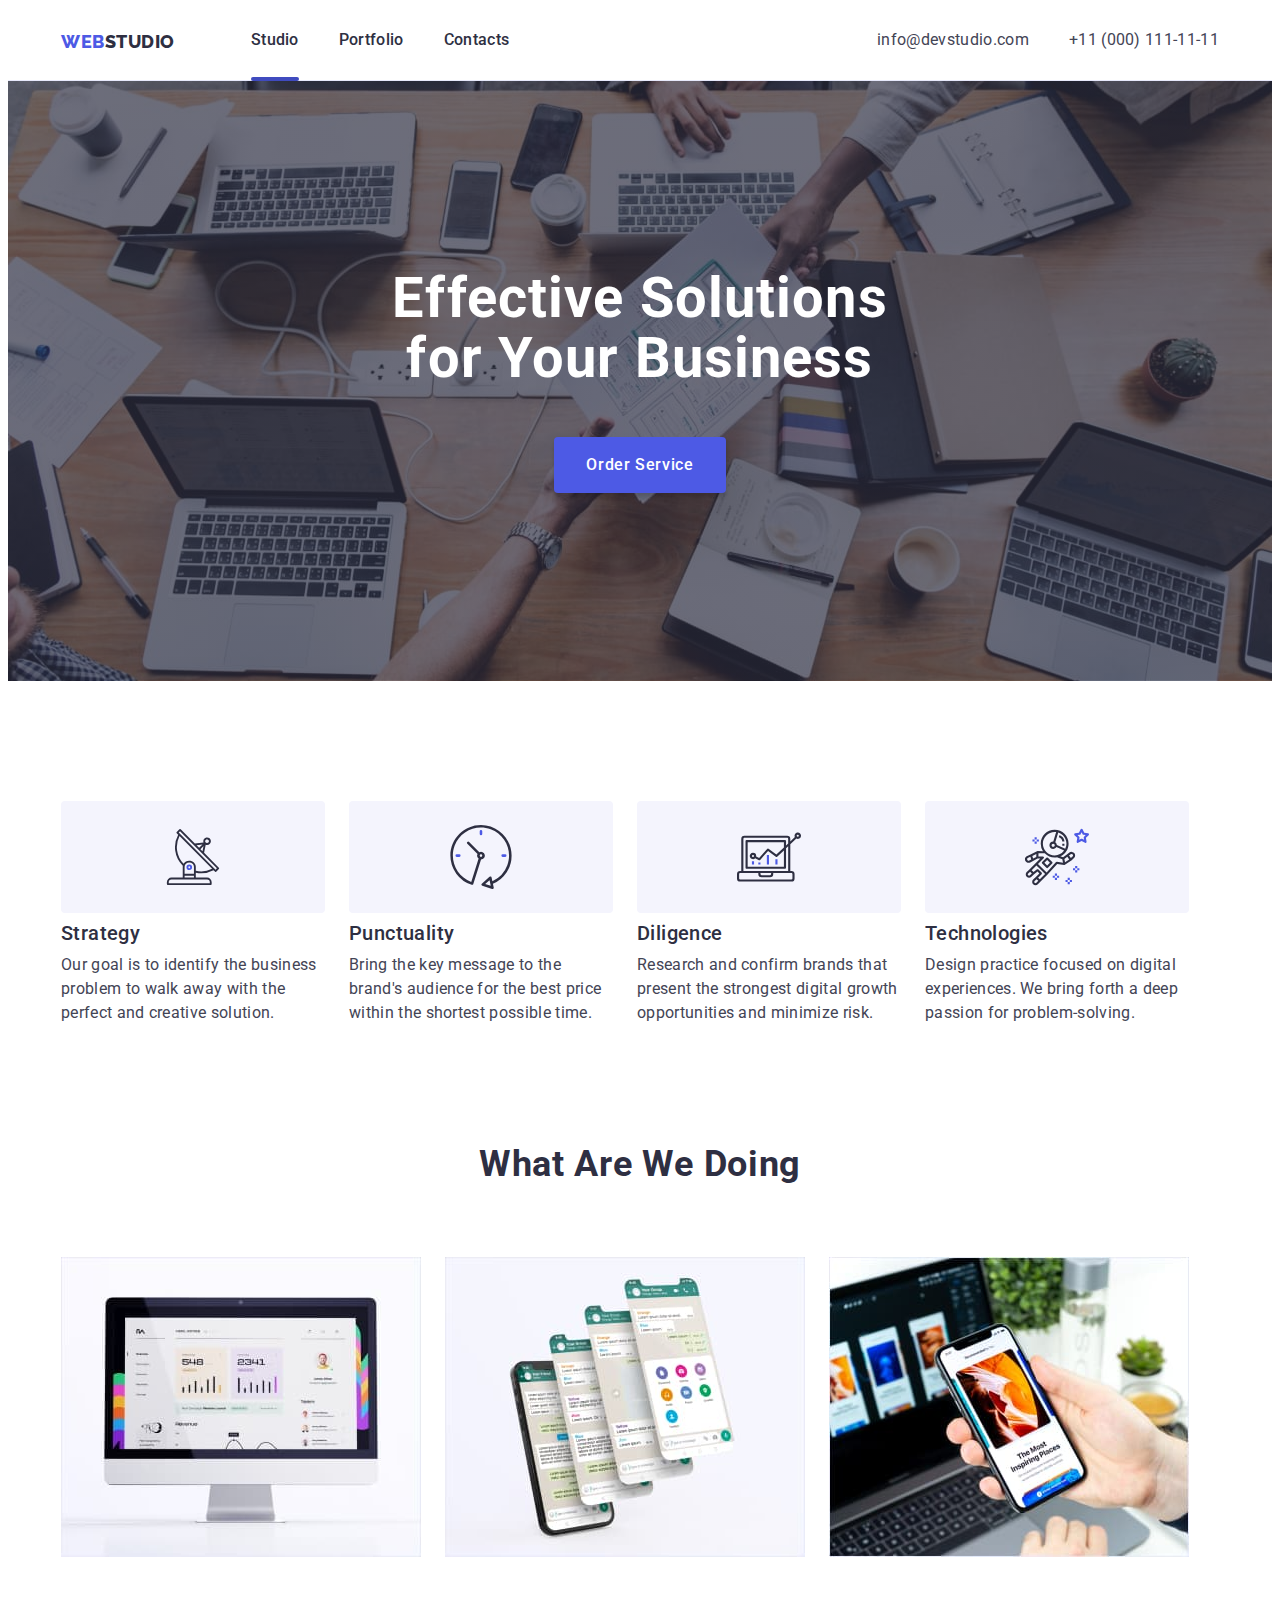
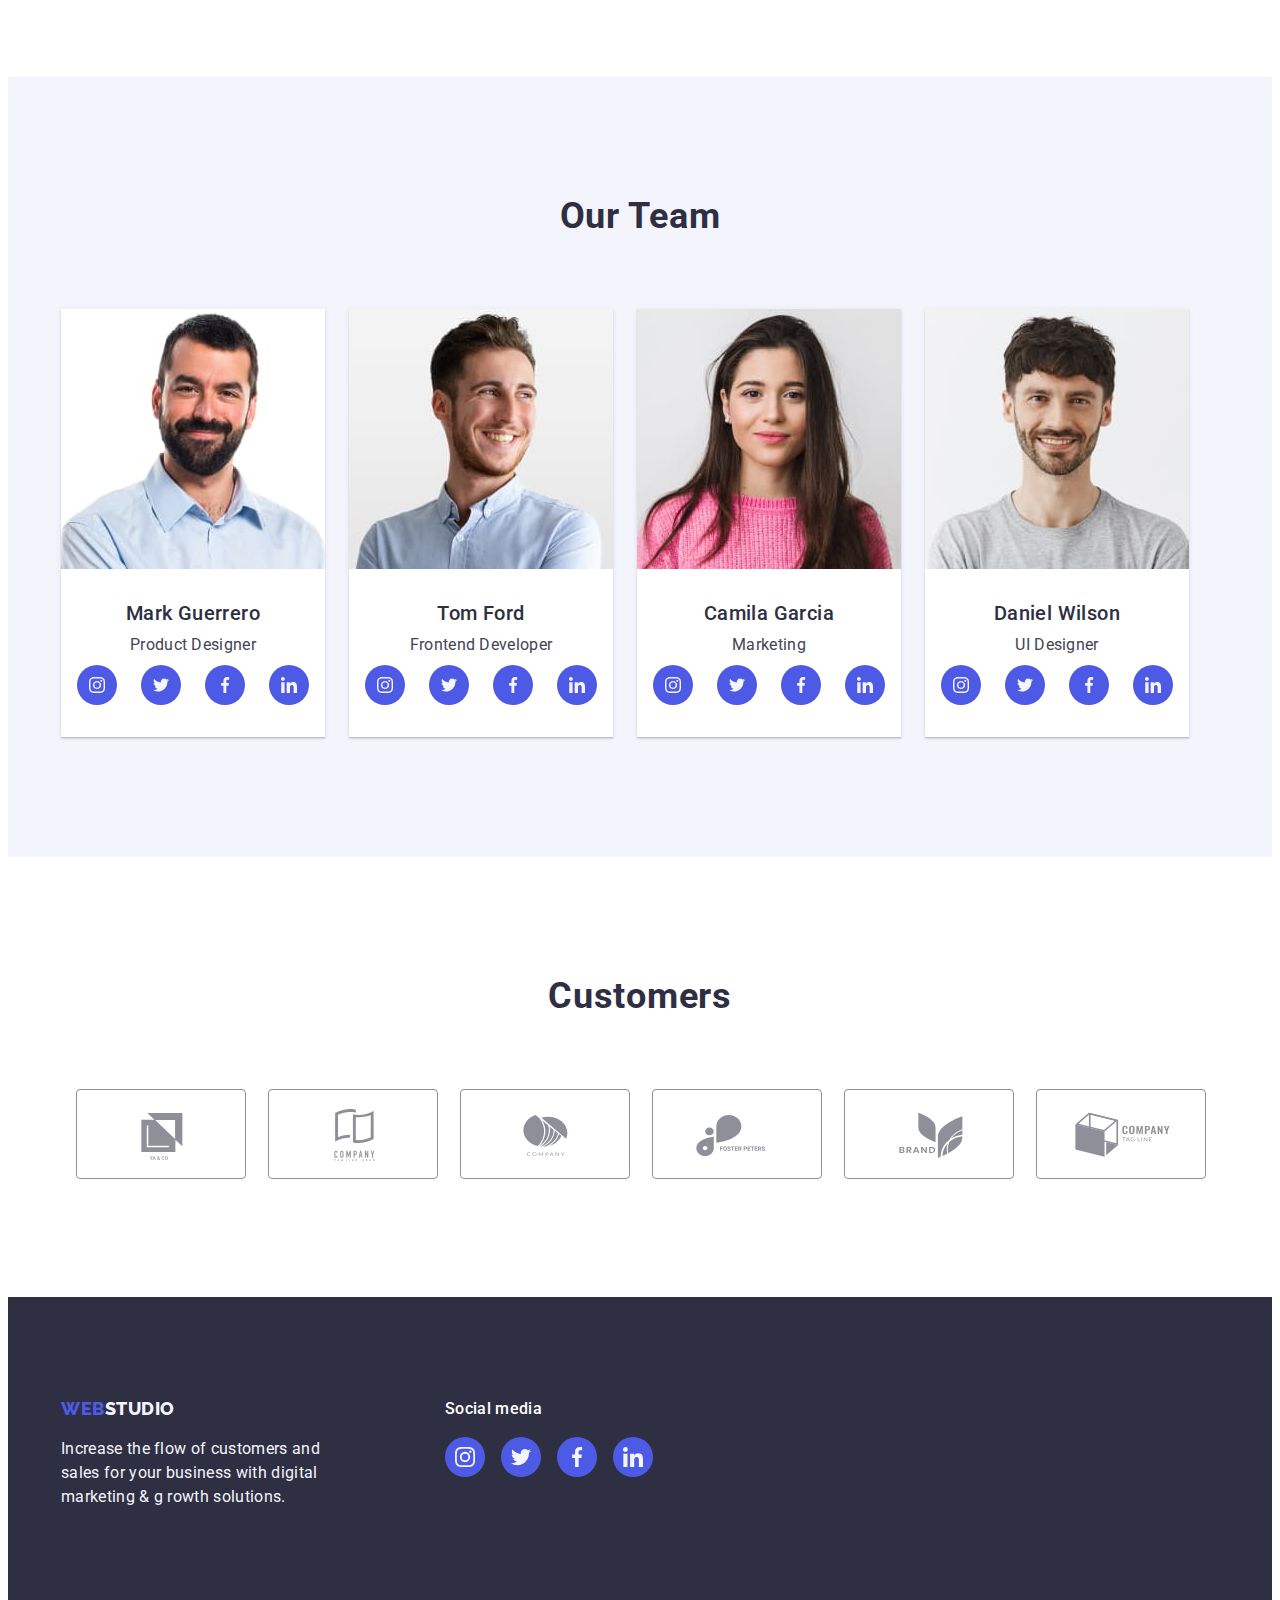
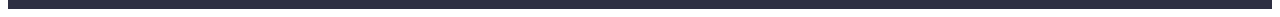
==== commit 9a1a645f: "070401" ====
--- a/index.html
+++ b/index.html
@@ -367,9 +367,7 @@
         </div>
       </section>
     </main>
-
     <!------------- FOOTER --------------->
-
     <footer class="footer-section">
       <div class="container footer-wrap">
         <div class="footer-box">
@@ -415,7 +413,7 @@
         </div>
       </div>
     </footer>
-
+    <!------------- MODAL --------------->
     <div class="backdrop is-hidden" data-modal>
       <div class="modal">
         <button class="modal-close-btn" type="button" data-modal-close>
--- a/css/styles.css
+++ b/css/styles.css
@@ -91,7 +91,7 @@
 /* ---------------HEADER------------------ */
 
 .header {
-  padding-top: 24px;
+  padding-top: 20px;
   padding-bottom: 24px;
   margin-left: auto;
   margin-right: auto;
@@ -106,6 +106,9 @@
 .header-link {
   font-weight: 500;
   color: var(--main-title-color);
+
+  transition-duration: 250ms;
+  transition-timing-function: cubic-bezier(0.4, 0, 0.2, 1);
 }
 .header-link:hover,
 .header-link:focus {
@@ -115,7 +118,6 @@
 .header-link::after {
   content: "";
   display: block;
-
   height: 4px;
   border-radius: 2px;
   background-color: transparent;
@@ -158,7 +160,7 @@
   content: "";
   display: block;
   left: 0;
-  bottom: -27px;
+  margin-top: 25px;
   width: 100%;
   height: 4px;
   border-radius: 2px;
@@ -214,8 +216,15 @@
   color: var(--second-title-color);
   background-color: #4d5ae5;
   box-shadow: 0px 4px 4px rgba(0, 0, 0, 0.15);
+  border: none;
   border-radius: 4px;
   margin: 0 auto;
+}
+
+.button {
+  transition-duration: 250ms;
+  transition-timing-function: cubic-bezier(0.4, 0, 0.2, 1);
+  transition: opacity 250ms linear, visibility 250ms linear;
 }
 .button:hover,
 .button:focus {
@@ -314,6 +323,9 @@
   display: flex;
   align-items: center;
   justify-content: center;
+
+  transition-duration: 250ms;
+  transition-timing-function: cubic-bezier(0.4, 0, 0.2, 1);
 }
 .team-soc-icon {
   fill: #f4f4fd;
@@ -355,13 +367,19 @@
   justify-content: center;
   align-items: center;
   color: 8e8F99;
-  border: 1px solid #8e8f99;
+  border: 1px solid hsl(235, 5%, 58%);
   border-radius: 4px;
+
+  transition-duration: 250ms;
+  transition-timing-function: cubic-bezier(0.4, 0, 0.2, 1);
 }
 .icon {
   width: 104px;
   height: 56px;
   fill: #8e8f99;
+
+  transition-duration: 250ms;
+  transition-timing-function: cubic-bezier(0.4, 0, 0.2, 1);
 }
 
 .customers-link:hover > .icon,
@@ -406,7 +424,11 @@
   background-color: #f4f4fd;
   padding: 12px 24px;
   display: flex;
+  cursor: pointer;
   border-radius: 4px;
+
+  transition-duration: 250ms;
+  transition-timing-function: cubic-bezier(0.4, 0, 0.2, 1);
 }
 
 .portfolio-button:hover,
@@ -440,6 +462,9 @@
 }
 .portfolio-link {
   display: block;
+
+  transition-duration: 250ms;
+  transition-timing-function: cubic-bezier(0.4, 0, 0.2, 1);
 }
 .portfolio-link:hover,
 .portfolio-link:focus {
@@ -468,6 +493,9 @@
   height: 100%;
   transform: translateY(100%);
   transition: transform 300ms linear;
+
+  transition-duration: 250ms;
+  transition-timing-function: cubic-bezier(0.4, 0, 0.2, 1);
 }
 .card-thumb {
   padding: 32px 16px;
@@ -527,16 +555,26 @@
   justify-content: center;
   gap: 16px;
 }
+
+.footer-icon: {
+  transition-duration: 250ms;
+  transition-timing-function: cubic-bezier(0.4, 0, 0.2, 1);
+}
+
 .footer-icon:focus,
 .footer-icon:hover {
   background-color: #31d0aa;
 }
+
+/* ---------------MODAL------------------ */
+
 .backdrop {
   position: fixed;
   top: 0;
   width: 100%;
   height: 100%;
   background-color: rgba(46, 47, 66, 0.4);
+  transition: opacity 250ms linear, visibility 250ms linear;
 }
 .modal {
   position: absolute;
@@ -544,9 +582,16 @@
   min-height: 576px;
   left: 50%;
   top: 50%;
-  transform: translate(-50%, -50%);
+  transform: translate(-50%, -50%) scale(1);
   background: #fcfcfc;
   border-radius: 4px;
+  box-shadow: 0px 1px 1px rgba(0, 0, 0, 0.14), 0px 1px 3px rgba(0, 0, 0, 0.12),
+    0px 2px 1px rgba(0, 0, 0, 0.2);
+}
+
+.backdrop.is-hidden .modal {
+  transform: translate(-50%, -50%) scale(0);
+  transition: transform 250ms linear;
 }
 .modal-close-btn {
   position: absolute;
